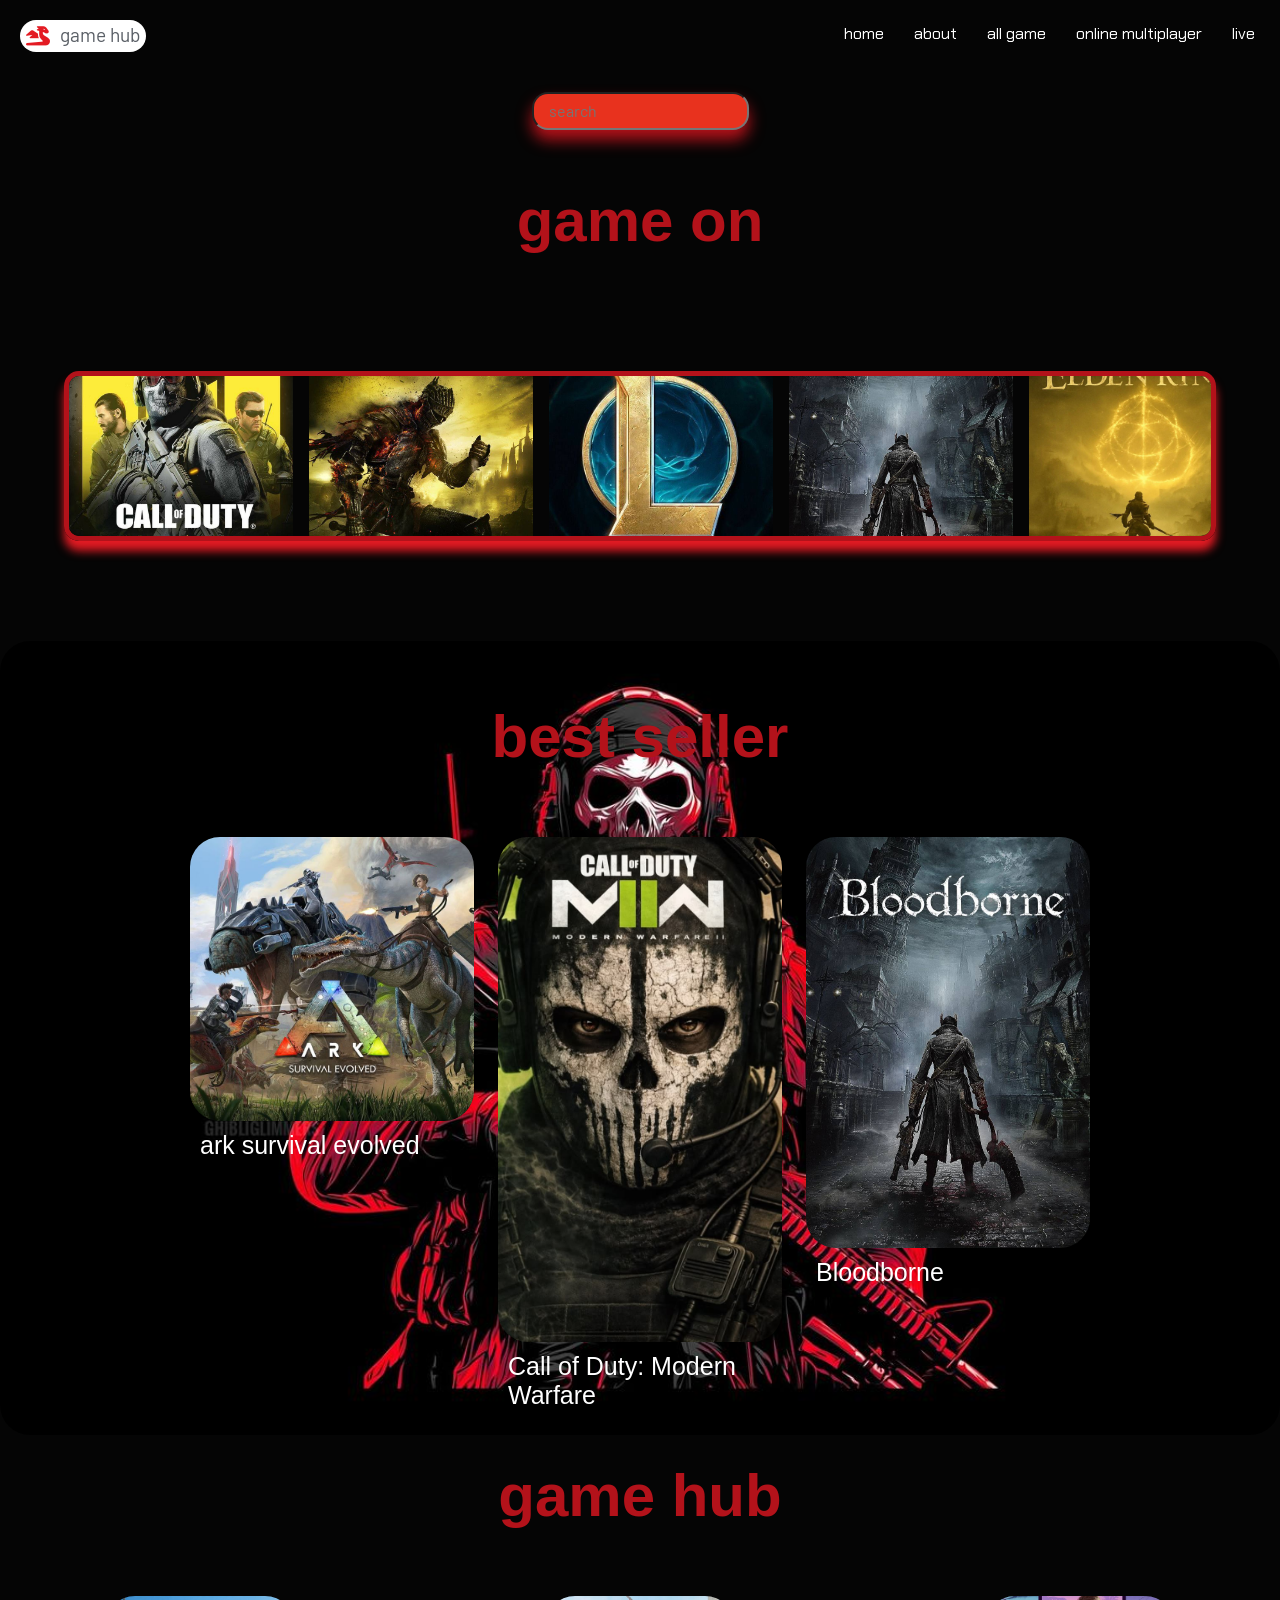
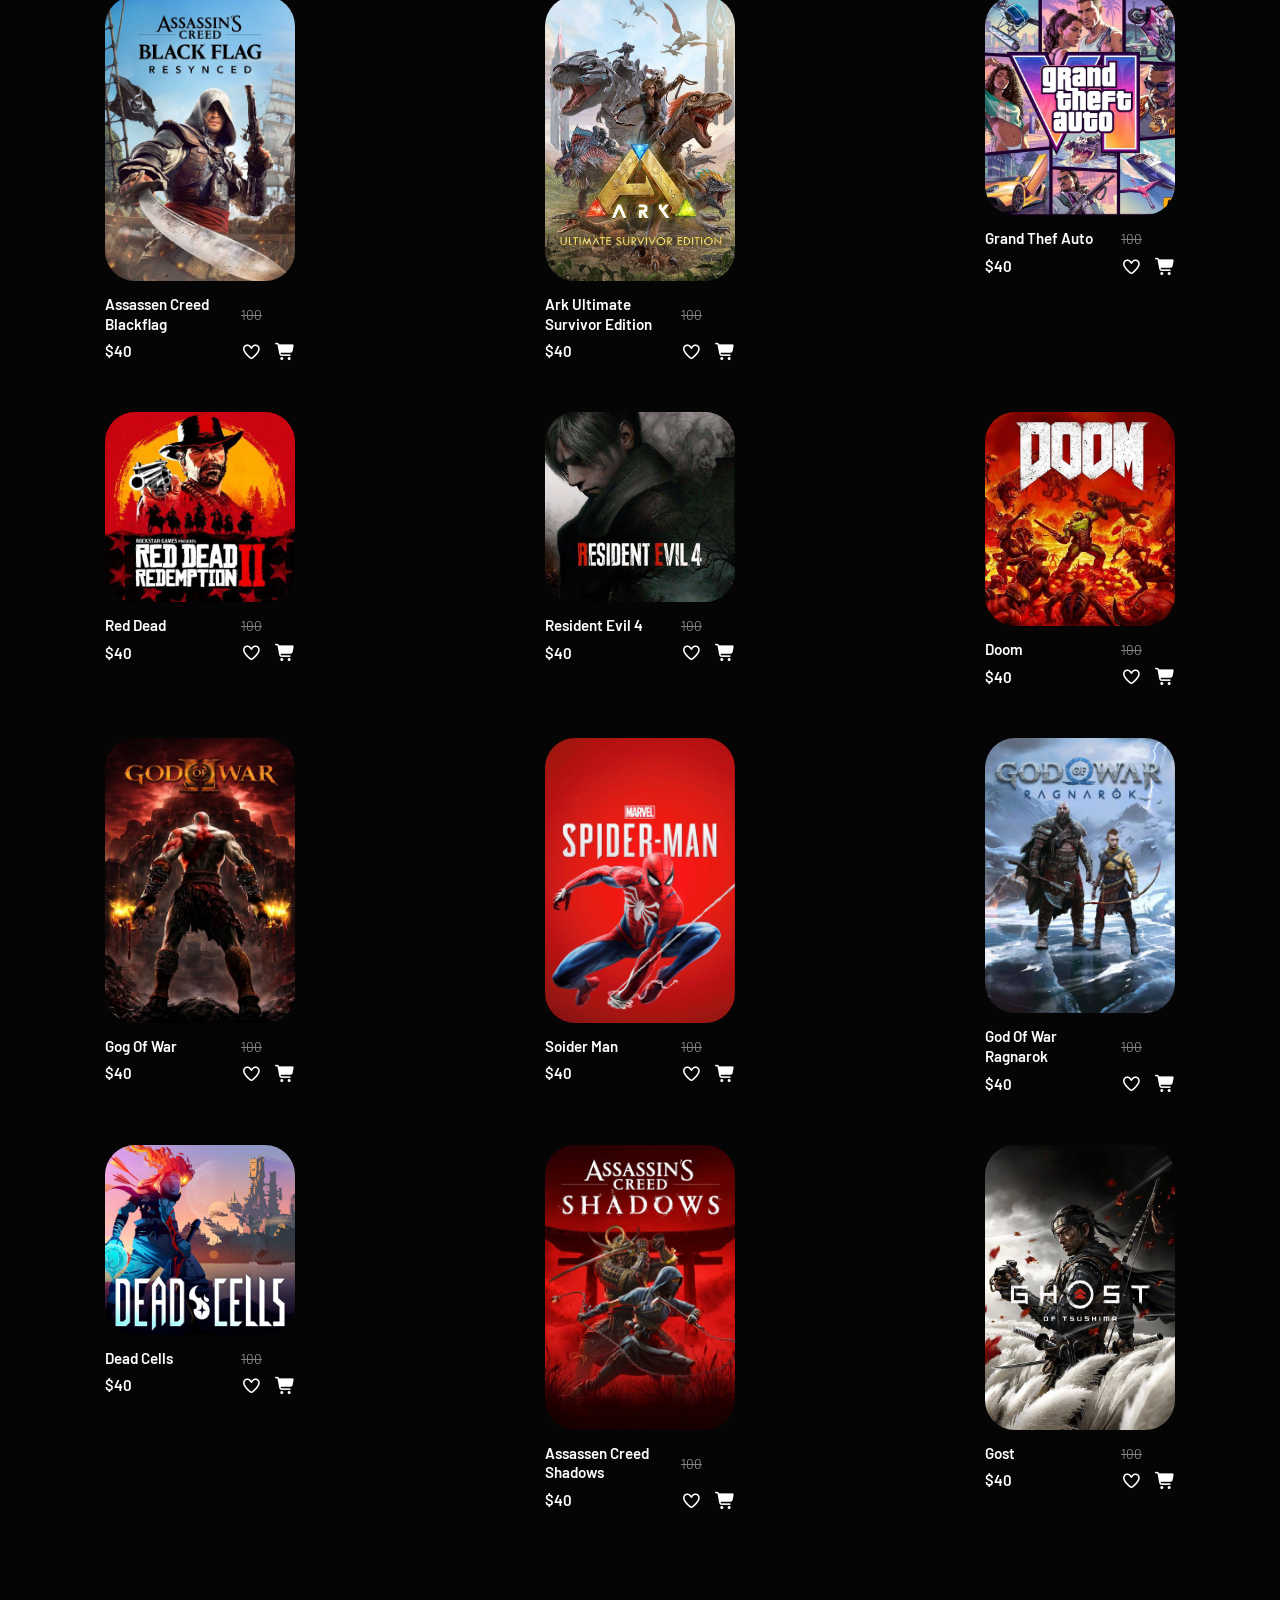
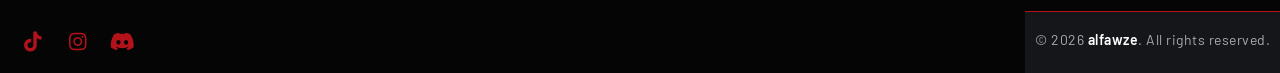
==== store.html @ ee0971c6 "Add files via upload" ====
<!DOCTYPE html>
<html lang="en">
<head>
    <meta charset="UTF-8">
    <meta name="viewport" content="width=device-width, initial-scale=1.0">
    <link rel="stylesheet" href="css/all.min.css">
    <link rel="stylesheet" href="css/store.css">
    <link rel="stylesheet" href="css/normalize.css">
    <link rel="icon" type="x-icon" href="img/app-icon.jfif">
    <title>game hub</title>
    <link rel="preconnect" href="https://fonts.googleapis.com">
<link rel="preconnect" href="https://fonts.gstatic.com" crossorigin>
<link href="https://fonts.googleapis.com/css2?family=Orbitron:wght@400..900&display=swap" rel="stylesheet">
    <link rel="preconnect" href="https://fonts.googleapis.com">
<link rel="preconnect" href="https://fonts.gstatic.com" crossorigin>
<link href="https://fonts.googleapis.com/css2?family=Barlow:wght@400;500;600&family=Chakra+Petch:wght@500;600;700&display=swap" rel="stylesheet">
</head>
<body>
    <header>
        <div class="container">
          <div class="sp-p">
           <p class="head-p">game hub</p>
           <i class="fa-solid fa-dragon"></i>
              </div>
            <div class="nav-bar">
            <i class="fa-solid fa-wifi"></i> 
            <ul>
                <li>
                    <a href="index.html" target="_blank">home</a>
                </li>
                <li>
                    <a href="about.html" target="_blank">about</a>
                </li>
                <li>
                    <a href="store.html" target="_blank">all game</a>
                </li>
                <li>
                    <a href="#">online multiplayer</a>
                </li>
                <li>
                    <a href="#">live</a>
                </li>
            </ul>
            </div>
        </div>
    </header>
    <!--start search-->
    <div class="search">
        <div class="container">
            <label for="search"></label>
            <input id="search" type="search" name="search" placeholder="search" class="sear-bar">
        </div>
    </div>
    </div>
    <!--end search-->
    <!--start head prodution-->
    <div class="head-pro">
    <div class="container">
    <h2 class="spcial-heading">game on</h2>
    </div>
   </div>
    <!--end head prodution-->
    <!--scroll bar-->
    <div class="scroll-bar">
        <div class="group">
            <div class="card">
                <img src="img/scr-1.jpg" alt="" >
            </div>
            <div class="card">
                <img src="img/scr-2.jpg" alt="" >
            </div>
            <div class="card">
                <img src="img/scr-3.jpg" alt="" >
            </div>
            <div class="card">
                <img src="img/scr-4.jpg" alt="" >
            </div>
            <div class="card">
                <img src="img/scr-5.jpg" alt="" >
            </div>
            <div class="card">
                <img src="img/scr-6.jpg" alt="" >
            </div>
            <div class="card">
                <img src="img/scr-7.jpg" alt="" >
            </div>
        </div>
        <div class="group">
            <div class="card">
                <img src="img/scr-1.jpg" alt="" >
            </div>
            <div class="card">
                <img src="img/scr-2.jpg" alt="" >
            </div>
            <div class="card">
                <img src="img/scr-3.jpg" alt="" >
            </div>
            <div class="card">
                <img src="img/scr-4.jpg" alt="" >
            </div>
            <div class="card">
                <img src="img/scr-5.jpg" alt="" >
            </div>
            <div class="card">
                <img src="img/scr-6.jpg" alt="" >
            </div>
            <div class="card">
                <img src="img/scr-7.jpg" alt="" >
            </div>
        </div>
    </div>        
    <!--best seller section-->
    <div class="best-pro">
        <div class="container">
            <h2 class="spcial-heading">best seller</h2>
            <div class="pro-group">
            <div class="pro-card">
                <img src="img/best-1.jfif" alt="ark">
                <p class="text-pro">ark survival evolved</p>
            </div>
            <div class="pro-card">
                <img src="img/best-2.jfif" alt="call">
                <p class="text-pro">Call of Duty: Modern Warfare</p>
            </div>
            <div class="pro-card">
                <img src="img/scr-4.jpg" alt="blood">
                <p class="text-pro"> Bloodborne</p>
            </div>
            </div>
        </div>
    </div>
    <!--stard product-->
    <div class="product">
        <div class="container">
            <h2 class="spcial-heading">game hub</h2>
            <div class="igroup">
                <div class="icon">
                    <img src="product-icon/icon-1.jpg" alt="">
                    <p class="text-pro">assassen creed blackflag
                        <del>100</del> $40
                         <span> <i class="fa-regular fa-heart"></i>
                                <i class="fa-solid fa-cart-shopping"></i>
                        </span>
                    </p>
                </div>
                <div class="icon">
                    <img src="product-icon/icon-2.jpg" alt="">
                    <p class="text-pro">ark ultimate survivor edition
                        <del>100</del> $40
                         <span> <i class="fa-regular fa-heart"></i>
                                <i class="fa-solid fa-cart-shopping"></i>
                        </span>
                     </p>
                </div>
                <div class="icon">
                    <img src="product-icon/icon-3.jpg" alt="">
                    <p class="text-pro">grand thef auto
                        <del>100</del> $40
                         <span> <i class="fa-regular fa-heart"></i>
                                <i class="fa-solid fa-cart-shopping"></i>
                        </span>
                     </p>
                </div>
                <div class="icon">
                    <img src="product-icon/icon-4.jpg" alt="">
                    <p class="text-pro">red dead 
                        <del>100</del> $40
                         <span> <i class="fa-regular fa-heart"></i>
                                <i class="fa-solid fa-cart-shopping"></i>
                        </span>
                     </p>
                </div>
                <div class="icon">
                    <img src="product-icon/icon-5.jpg" alt="">
                    <p class="text-pro">resident evil 4
                        <del>100</del> $40
                         <span> <i class="fa-regular fa-heart"></i>
                                <i class="fa-solid fa-cart-shopping"></i>
                        </span>
                     </p>
                </div>
                <div class="icon">
                    <img src="product-icon/icon-6.jpg" alt="">
                    <p class="text-pro"> doom
                        <del>100</del> $40
                         <span> <i class="fa-regular fa-heart"></i>
                                <i class="fa-solid fa-cart-shopping"></i>
                        </span>
                     </p>
                </div>
                <div class="icon">
                    <img src="product-icon/icon-7.jpg" alt="">
                    <p class="text-pro">gog of war
                        <del>100</del> $40
                         <span> <i class="fa-regular fa-heart"></i>
                                <i class="fa-solid fa-cart-shopping"></i>
                        </span>
                     </p>
                </div>
                <div class="icon">
                    <img src="product-icon/icon-8.jpg" alt="">
                    <p class="text-pro">soider man
                        <del>100</del> $40
                         <span> <i class="fa-regular fa-heart"></i>
                                <i class="fa-solid fa-cart-shopping"></i>
                        </span>
                     </p>
                </div>
                <div class="icon">
                    <img src="product-icon/icon-9.jpg" alt="">
                    <p class="text-pro">god of war ragnarok
                        <del>100</del> $40
                         <span> <i class="fa-regular fa-heart"></i>
                                <i class="fa-solid fa-cart-shopping"></i>
                        </span>
                     </p>
                </div>
                <div class="icon">
                    <img src="product-icon/icon-10.jpg" alt="">
                    <p class="text-pro">dead cells
                        <del>100</del> $40
                         <span> <i class="fa-regular fa-heart"></i>
                                <i class="fa-solid fa-cart-shopping"></i>
                        </span>
                     </p>
                </div>
                <div class="icon">
                    <img src="product-icon/icon-11.jpg" alt="">
                    <p class="text-pro">assassen creed shadows
                        <del>100</del> $40
                         <span> <i class="fa-regular fa-heart"></i>
                                <i class="fa-solid fa-cart-shopping"></i>
                        </span>
                    </p>
                </div>
                <div class="icon">
                    <img src="product-icon/icon-12.jpg" alt="">
                    <p class="text-pro">gost
                        <del>100</del> $40
                         <span> <i class="fa-regular fa-heart"></i>
                                <i class="fa-solid fa-cart-shopping"></i>
                        </span>
                        </p>
                </div>
            </div>
        </div>
    </div>
      <footer>
        <div class="container">
            <div class="icon">
                <a href="#" target="_blank">
                   <i class="fa-brands fa-tiktok"></i>
                </a>
                <a href="#" target="_blank">
                  <i class="fa-brands fa-instagram"></i>
                </a>
                <a href="#" target="_blank">
                 <i class="fa-brands fa-discord"></i>
                </a>
            </div>
        </div>
        <div class="copywrite">
        <p>&copy; 2026 <span>alfawze</span>. All rights reserved.</p>
        </div>
    </footer>
    <script src="js/main.js"></script>
    </body>
    </html>
---- css/store.css ----
:root {
  --bg: #050505;
  --armor-dark: #14161A;
  --armor-light: #2A2D33;
  --armor-highlight: #5A5F66;
  --stripe-red: #E8321E;
  --primary-red: #E31B23;
  --deep-red: #B3121A;
  --glow-orange: #FF5A1F;
  --spark-amber: #FFB02E;
  --text: #FFFFFF;
  --text-muted: #B8B8B8;
  --main-duration: 0.3s;
  --font-heading: "Chakra Petch", "Segoe UI", sans-serif;
  --font-body: "Barlow", "Segoe UI", sans-serif;
}

* {
    box-sizing: border-box;
    margin: 0;
    padding: 0;
}

html {
    scroll-behavior: smooth;
}


body {
    background-color: var(--bg);
    color: var(--text);
    font-family: var(--font-body);
}


.container {
    padding: 20px;
    display: flex;
    justify-content: space-between;
    flex-wrap: wrap;
    align-items: flex-start;
}


.container .nav-bar ul{
    display: flex;
    gap: 20px;
    list-style: none;
}

.container .nav-bar ul a {
    display: flex;
    text-decoration: none;
    color: var(--text);
    font-family: var(--font-heading);
    transition: var(--main-duration) ease-in-out;
    padding: 5px;
}

.container .nav-bar ul a:hover {
    color: var(--deep-red);
    transform: translateY(-3px);
    background-color: var(--text);
    border-radius: 20px;
}

.container .nav-bar .fa-wifi {
    display: none;
    cursor: pointer;
    font-size: 24px;
    color: var(--text);
}

.container .nav-bar {
    position: relative;
}

@media (max-width: 768px) {
    .container .nav-bar {
        display: flex;
        flex-direction: column;
        align-items: flex-end;
    }

    .container .nav-bar .fa-wifi {
        display: block;
        color: var(--deep-red);
    }

    .container .nav-bar ul {
        position: absolute;
        top: 100%;
        right: 0;
        z-index: 100;
        display: flex;
        flex-direction: column;
        align-items: flex-end;
        gap: 10px;
        min-width: 160px;
        background-color: var(--armor-highlight);
        border-radius: 20px;
        overflow: hidden;
        max-height: 0;
        opacity: 0;
        padding: 0;
        transition: max-height 0.4s ease, opacity 0.4s ease, padding 0.4s ease;
    }

    .container .nav-bar ul.active {
        max-height: 400px;
        opacity: 1;
        padding: 10px 0;
    }

    .container .nav-bar ul a {
        padding: 5px 20px;
    }
}

.container .sp-p {
    display: flex;
    flex-direction: row-reverse;
    padding: 6px;
    gap: 10px;
    font-size: 1.2rem;
    background-color: var(--text);
    border-radius: 25px;
     transition: 1s ease-in-out;
}

.container .sp-p:hover {
    background-color: var(--armor-light);
}

.container .sp-p .fa-dragon {
    color: var(--primary-red);
    display: block;
     transition: 1s ease-in-out;
}

.container .sp-p .fa-dragon:hover {
    color: var(--bg);
}

.container .sp-p .head-p {
    color: var(--armor-highlight);
    margin-top: -2px;
}
/*start search*/
.search .container {
    display: flex;
    align-items: center;
    justify-content: center;
    margin-bottom: 20px;
}

.container .sear-bar {
    border-radius: 16px;
    padding: 8px 15px;
    background: var(--stripe-red);
    box-shadow: 0 10px 15px var(--deep-red);
    transition: var(--main-duration) ease-in-out;
    color: var(--bg);
    outline: none;
}

.container .sear-bar:hover {
    background-color: var(--text);
    transform: translateY(-3px);
}
/*spicial heading*/

.head-pro .container {
    display: flex;
    text-align: center;
    justify-content: center;
    padding: 10px 15px;
}

 .spcial-heading {
    color: var(--deep-red);
    font-size: 60px;
    font-family: Impact, Haettenschweiler, 'Arial Narrow Bold', sans-serif;
    padding: 6px 5px;
    transition: var(--main-duration) ease-in-out;
}

 .spcial-heading:hover {
    transform: translateY(-6px);
    border-radius: 20px;
    box-shadow: 0 10px 10px var(--deep-red) ;
}
    /*start scroll bar*/

    .scroll-bar {
    margin: 100px auto;
    width: 90%;
    border: 5px solid var(--deep-red);
    overflow: hidden;
    display: flex;
    box-shadow: 0 10px 10px var(--primary-red);
    border-radius: 15px;
}

.group {
    display: flex;
    flex-shrink: 0;
    min-width: 100%;
    gap: 1em;
    padding-right: 1em;
    animation: spin 30s linear infinite;
    will-change: transform;
}

.scroll-bar:hover .group {
    animation-play-state: paused;
}

.card {
    flex: 0 0 14em;
    height: 10em;
    background-color: var(--text);
    overflow: hidden;
}

.card img {
    display: block;
    width: 100%;
    height: 100%;
    object-fit: cover;
}

@keyframes spin {
    from { transform: translate3d(0, 0, 0); }
    to { transform: translate3d(-100%, 0, 0); }
}

@media (prefers-reduced-motion: reduce) {
    .group {
        animation: none;
    }
}

/*sart best seller*/

.best-pro .container {
    display: flex;
    flex-direction: column;
    align-items: center;
    padding: 15px;
    background: url(/img/pro-back.jpg);
    background-position: center;
    background-repeat: no-repeat;
    background-size: cover;
    border-radius: 30px;
    
}

@media (max-width: 600px) {
    .best-pro .container {
        padding: 10px;
        border-radius: 15px;
        background-position: top center;
    }
}

.best-pro .spcial-heading {
    margin-top: 40px;
    text-align: center;
    margin-bottom: 1em;
}

.pro-group {
    display: grid;
    grid-template-columns: repeat(3, 1fr);
    gap: 1.5em;
    width: 100%;
    max-width: 900px;
}

.pro-card {
    transition: var(--main-duration) ease-in-out;
}

.pro-card img {
    display: block;
    width: 100%;
    height: auto;
    border-radius: 30px;
    transition: var(--main-duration) ease-in-out;
}

.pro-card .text-pro {
    font-family: Impact, Haettenschweiler, 'Arial Narrow Bold', sans-serif;
    font-size: 25px;
    color: var(--text);
    border-radius: 20px;
    padding: 10px;
    transition: var(--main-duration) ease-in-out;
}

.pro-card:hover {
    transform: translateY(-3px);
}

.pro-card:hover img {
    box-shadow: 0 8px 10px var(--primary-red);
}

.pro-card:hover .text-pro {
    color: var(--stripe-red);
}

@media (max-width: 600px) {
    .pro-group {
        grid-template-columns: 1fr;
    }
}
/*start produt*/
.product .container {
    display: flex;
    flex-direction: column;
    align-items: center;
    text-align: center;
}

.product .igroup {
    margin-top: 60px;
    display: grid;
    grid-template-columns: repeat(3, 1fr);
    gap: 50px 80px;
    width: 100%;
    justify-items: center;
}

.product .icon {
    width: 100%;
    max-width: 190px;
}

.product .icon img {
    width: 100%;
    height: auto;
    display: block;
    border-radius: 30px;
    transition: var(--main-duration);
}

.product .icon img:hover {
    transform: translateY(-5px);
    box-shadow: 1px 14px 10px var(--deep-red);
}

.product .text-pro {
    margin: 14px 0 0;
    display: grid;
    grid-template-columns: 1fr auto;
    align-items: center;
    gap: 8px 10px;
    text-align: left;
    font-size: 0.95rem;
    font-weight: 600;
    line-height: 1.3;
    text-transform: capitalize;
}

.product .text-pro del {
    font-size: 0.85rem;
    font-weight: 400;
    opacity: 0.5;
}

.product .text-pro span {
    grid-column: 2;
    display: flex;
    gap: 12px;
}

.product .text-pro i {
    font-size: 1.05rem;
    cursor: pointer;
    transition: color 0.2s, transform 0.2s;
}

.product .text-pro i:hover {
    color: var(--deep-red);
    transform: scale(1.2);
}

@media (max-width: 992px) {
    .product .igroup {
        grid-template-columns: repeat(2, 1fr);
        gap: 40px 30px;
        margin-top: 50px;
    }

    .product .icon {
        max-width: 220px;
    }
}

@media (max-width: 576px) {
    .product .container {
        padding: 0 1em;
    }

    .product .igroup {
        grid-template-columns: repeat(2, 1fr);
        gap: 28px 14px;
        margin-top: 30px;
    }

    .product .icon {
        max-width: 100%;
    }

    .product .icon img {
        border-radius: 20px;
    }

    .product .text-pro {
        font-size: 0.8rem;
        gap: 6px 8px;
        margin-top: 10px;
    }

    .product .text-pro del {
        font-size: 0.75rem;
    }

    .product .text-pro i {
        font-size: 0.95rem;
    }

    .product .text-pro span {
        gap: 8px;
    }
}

@media (max-width: 380px) {
    .product .igroup {
        grid-template-columns: 1fr;
        gap: 30px;
    }

    .product .icon {
        max-width: 240px;
        margin: 0 auto;
    }

    .product .text-pro {
        font-size: 0.9rem;
    }
}
/*footer*/

footer {
    display: flex;
    justify-content: space-between;
    margin-top: 5rem;
}

footer .container .icon {
    display: flex;
    justify-content: space-between;
    flex-direction: row;
    gap: 20px;
}

footer .container .icon a {
    display: flex;
    align-items: center;
    text-decoration: none;
    color: var(--deep-red);
    font-size: 20px;
}

.icon i {
    padding: 1px;
}

.icon  .fa-tiktok:hover {
     color: #fff;
    text-shadow: -2px -2px 0 #25F4EE, 2px 2px 0 #FE2C55;
}

.icon .fa-instagram:hover {
    background: linear-gradient(45deg,
     #f09433,
     #e6683c,
     #dc2743,
     #cc2366,
     #bc1888);
    color: #fff;
    border-radius: 30px;
}

.icon .fa-discord:hover {
    background: var(--text);
    color: #5865F2;
    border-radius: 30% ;
}

.copywrite {
     text-align: center;
    padding: 20px 10px;
    background: var(--armor-dark);
    border-top: 1px solid var(--deep-red);
}

.copywrite p {
    margin: 0;
    font-size: 14px;
    color: #aaa;
    letter-spacing: 0.5px;
}

.copywrite span {
    color: #fff;
    font-weight: 600;
    transition: 0.3s;
}

.copywrite span:hover {
    color: var(--primary-red);
}
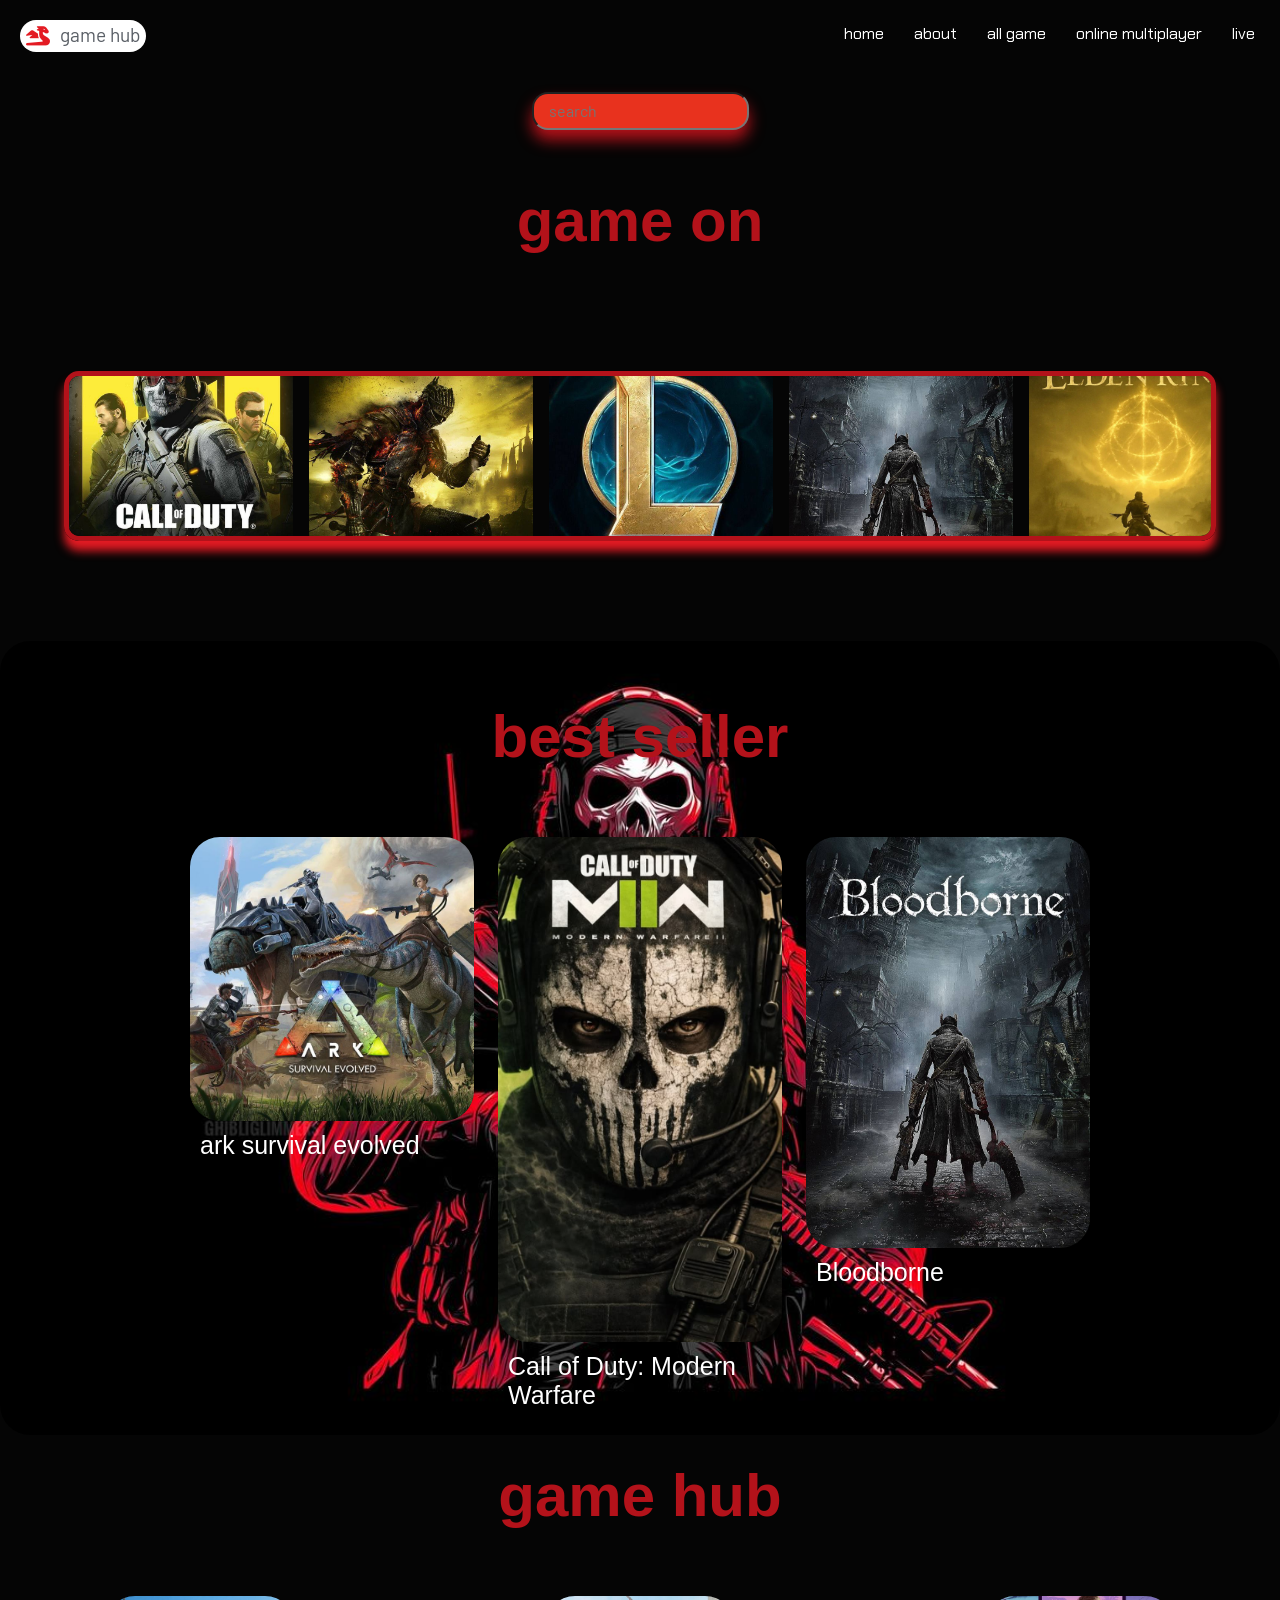
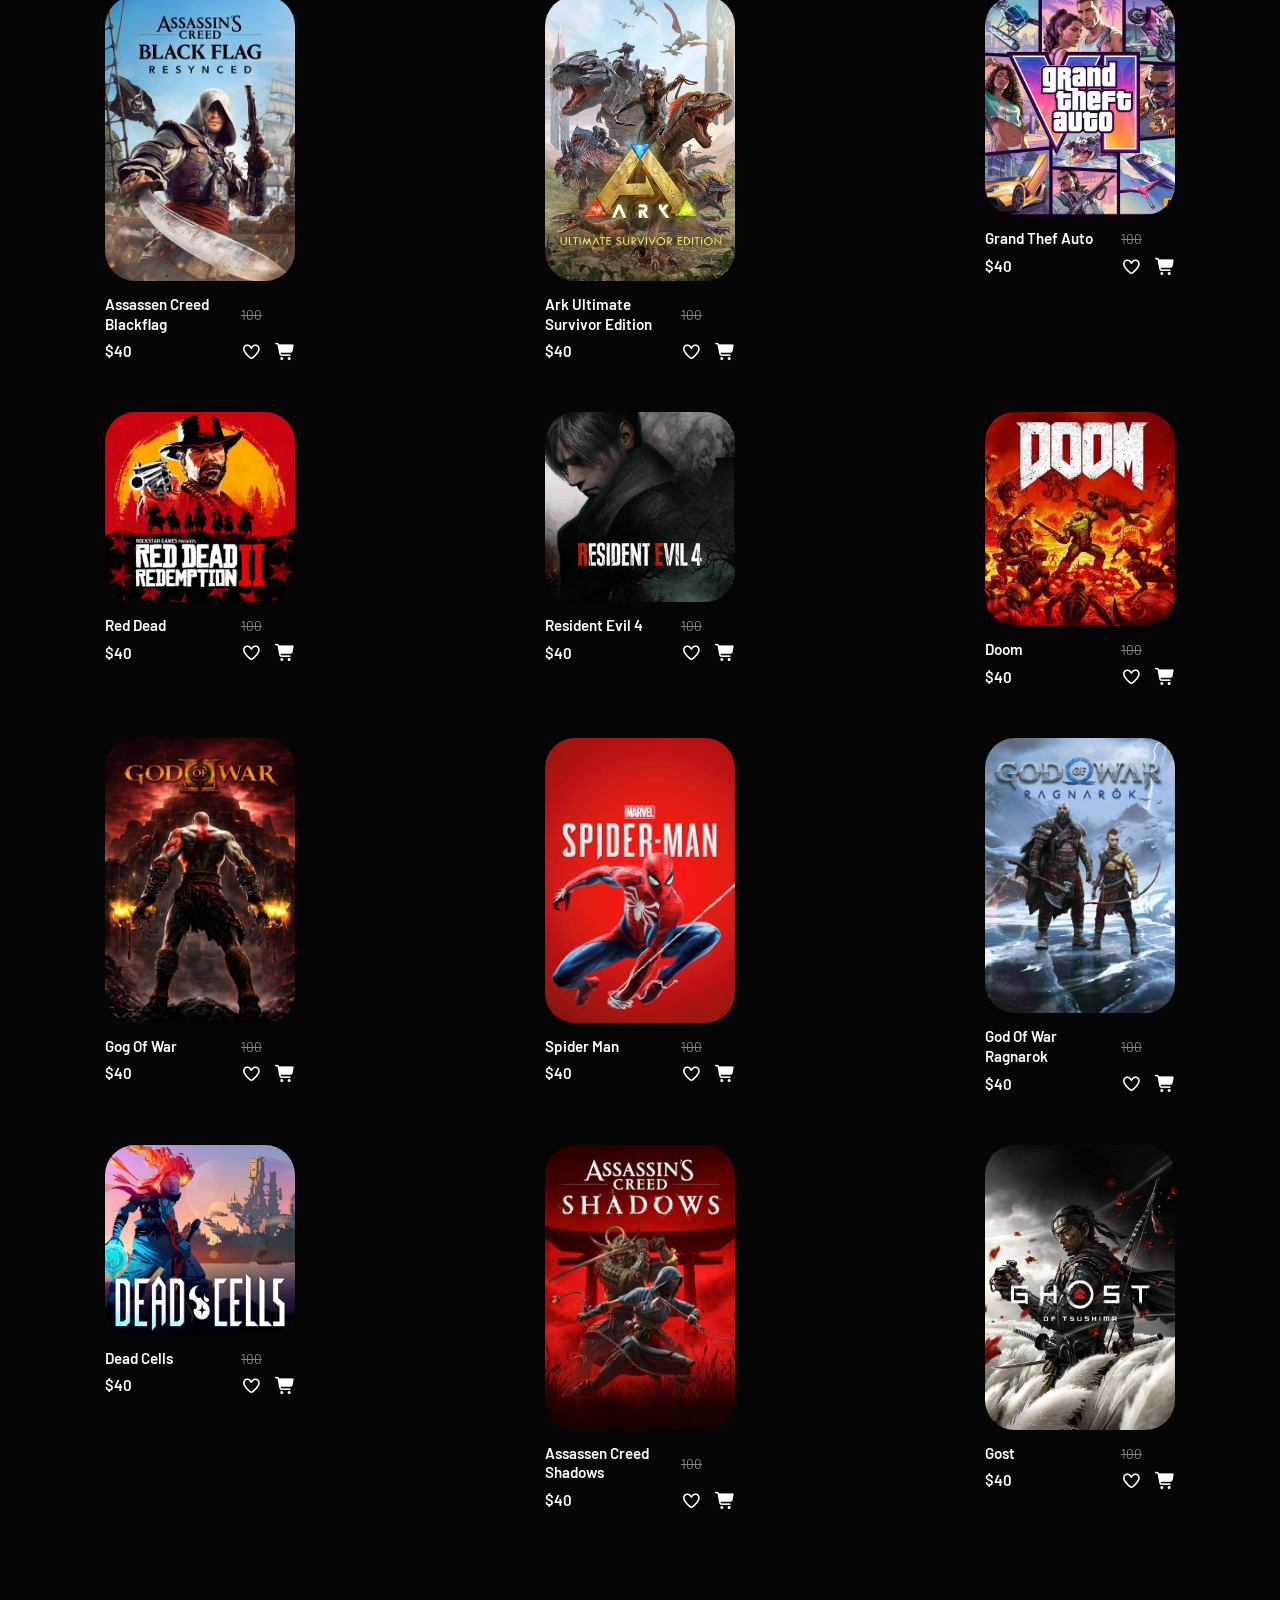
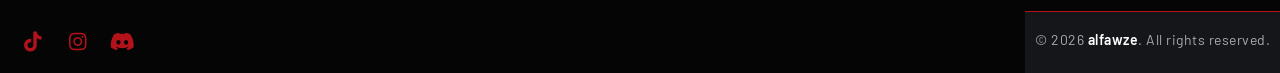
==== commit 7145fa29: "Update store.html" ====
--- a/store.html
+++ b/store.html
@@ -199,7 +199,7 @@
                 </div>
                 <div class="icon">
                     <img src="product-icon/icon-8.jpg" alt="">
-                    <p class="text-pro">soider man
+                    <p class="text-pro">spider man
                         <del>100</del> $40
                          <span> <i class="fa-regular fa-heart"></i>
                                 <i class="fa-solid fa-cart-shopping"></i>
